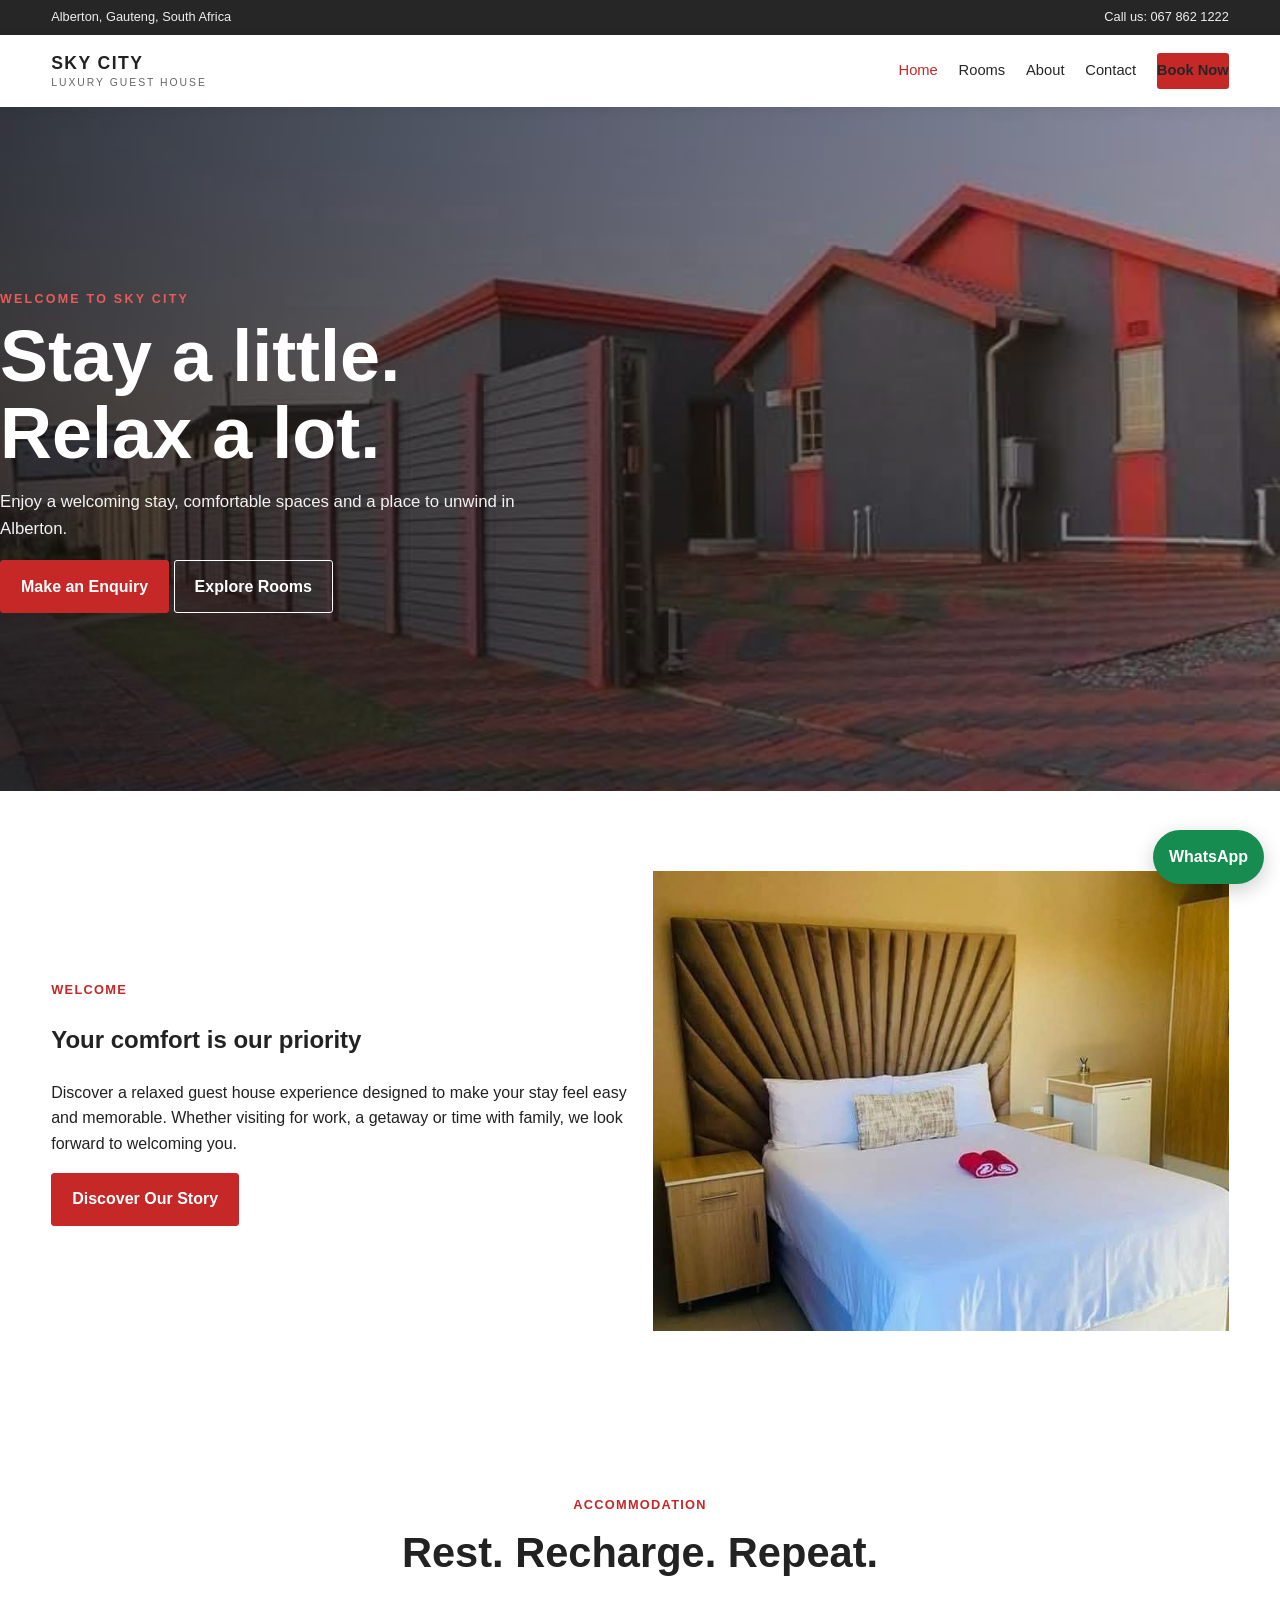
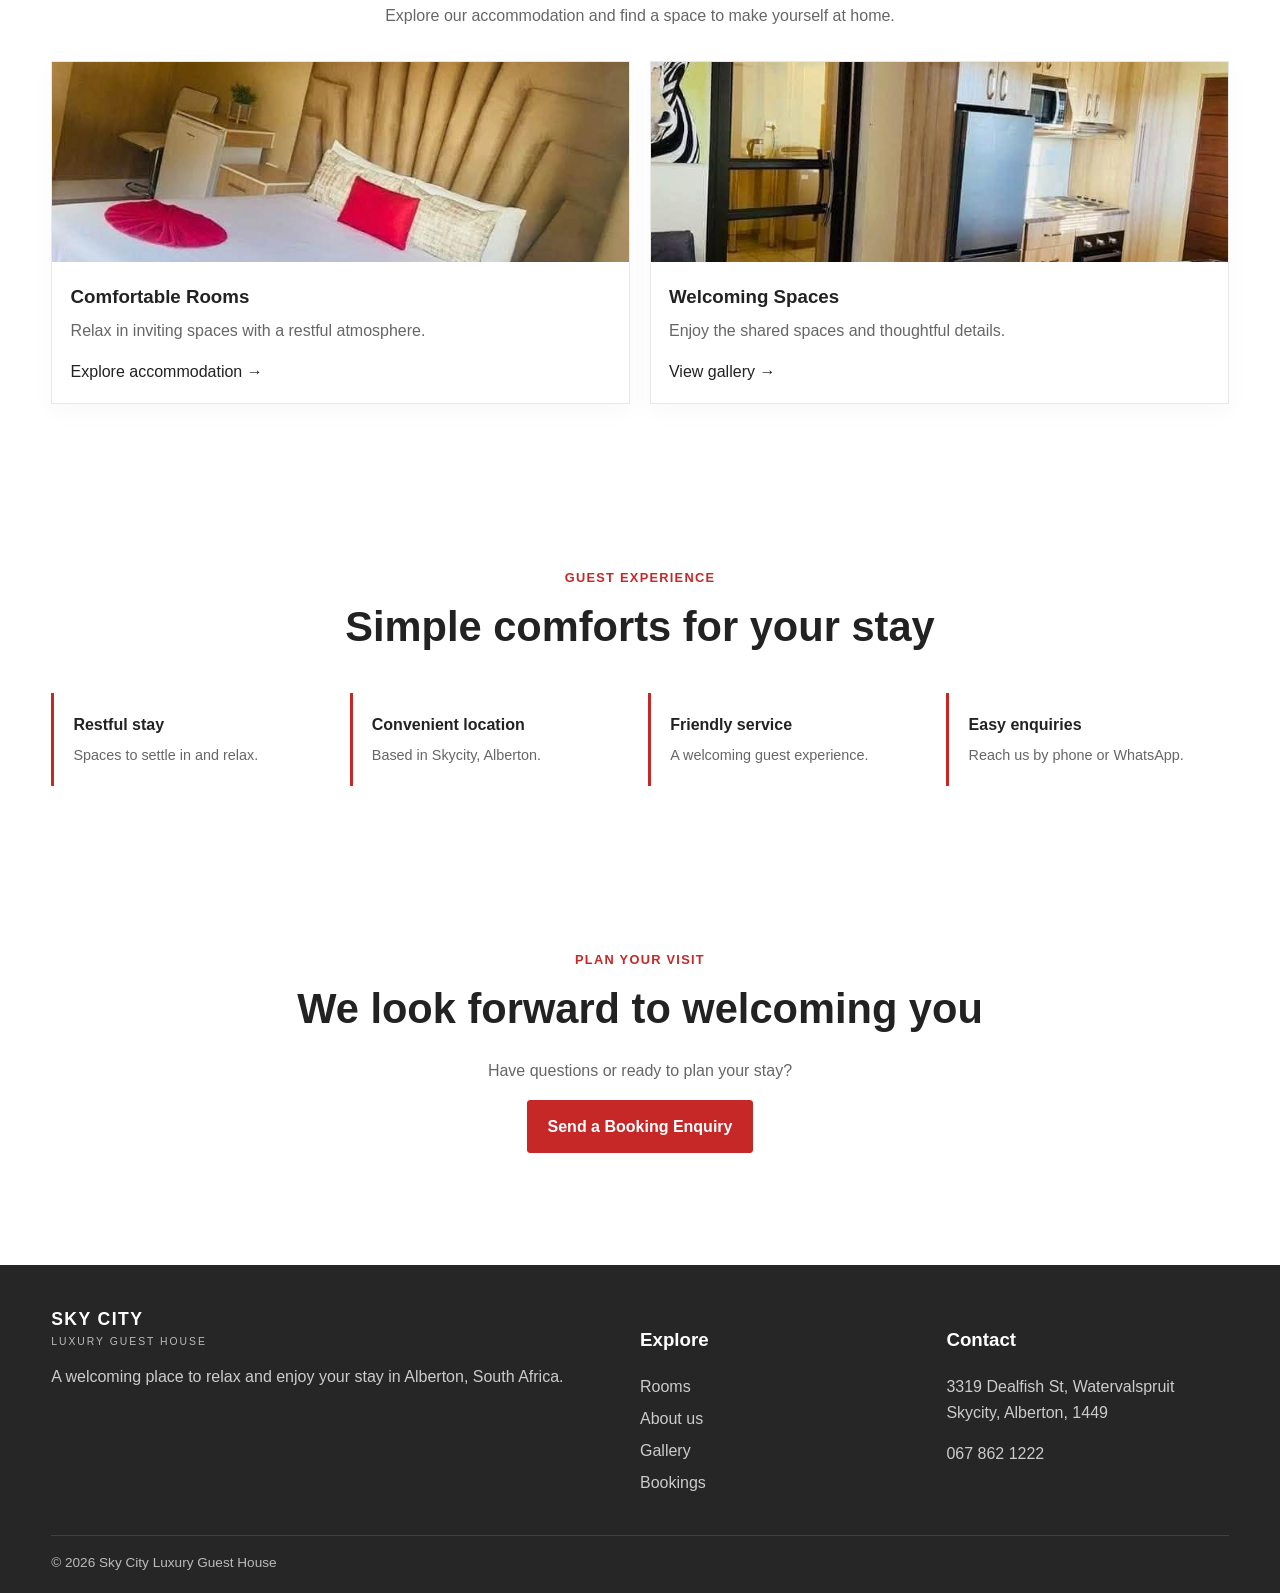
==== index.html @ a4f3d093 "Initial commit" ====
<!DOCTYPE html><html lang="en">
    <head>
        <meta charset="UTF-8">
        <meta name="viewport" content="width=device-width, initial-scale=1">
        <meta name="description" content="Welcome to Sky City Luxury Guest House in Alberton, Gauteng.">
        <title>Sky City Luxury Guest House | Home</title>
        <link rel="stylesheet" href="css/styles.css">
    </head>
    <body>
        <div class="topbar">
            <div class="container"><span>Alberton, Gauteng, South Africa</span><span>Call us: 067 862 1222</span></div>
        </div>
        <header class="header">
            <nav class="container nav-wrap" aria-label="Main navigation">
                <a class="brand" href="index.html">SKY CITY<small>LUXURY GUEST HOUSE</small></a>
                <button class="menu-toggle" aria-label="Open navigation" aria-expanded="false">☰</button>
                <ul class="nav-links">
                    <li><a class="active" href="index.html">Home</a></li>
                    <li><a href="rooms.html">Rooms</a></li><li><a href="about.html">About</a></li>
                    <li><a href="contact.html">Contact</a></li>
                    <li><a class="btn" href="booking.html">Book Now</a></li>
                </ul>
            </nav>
        </header>
        <main>
            <section class="hero">
                <img src="images/main-house.jpg" alt="Background image" class="hero-image">
                    <div class="hero-content">
                    <span class="eyebrow">Welcome to Sky City</span>
                    <h1>Stay a little.<br>Relax a lot.</h1>
                    <p>Enjoy a welcoming stay, comfortable spaces and a place to unwind in Alberton.</p>
                    <a class="btn" href="booking.html">Make an Enquiry</a> 
                    <a class="btn btn-outline" style="color:white;border-color:white" href="rooms.html">Explore Rooms</a>
                    </div>
            </section>
            <section class="section">
                <div class="container split"><div>
                    <span class="badge">Welcome</span>
                    <h2>Your comfort is our priority</h2>
                    <p>Discover a relaxed guest house experience designed to make your stay feel easy and memorable. Whether visiting for work, a getaway or time with family, we look forward to welcoming you.</p>
                    <a class="btn" href="about.html">Discover Our Story</a>
                </div>
                <img src="images/bed-room.jpg" alt="Guest house bedroom with comfortable bedding"></div>
            </section>
            <section class="section alt">
                <div class="container">
                    <div class="section-heading">
                        <span class="badge">Accommodation</span>
                        <h2>Rest. Recharge. Repeat.</h2>
                        <p>Explore our accommodation and find a space to make yourself at home.</p>
                    </div>
                    <div class="grid">
                        <article class="card">
                            <img src="images/bed-room-two.jpg" alt="Elegant guest room">
                            <div class="card-body">
                                <h3>Comfortable Rooms</h3>
                                <p>Relax in inviting spaces with a restful atmosphere.</p>
                                <a href="rooms.html">Explore accommodation →</a>
                            </div>
                        </article>
                        <article class="card">
                            <img src="images/area.jpg" alt="Guest house lounge">
                            <div class="card-body">
                                <h3>Welcoming Spaces</h3>
                                <p>Enjoy the shared spaces and thoughtful details.</p>
                                <a href="gallery.html">View gallery →</a>
                            </div>
                        </article>
                    </div>
                </div>
            </section>
            <section class="section">
                <div class="container">
                    <div class="section-heading">
                        <span class="badge">Guest Experience</span>
                        <h2>Simple comforts for your stay</h2>
                    </div>
                    <div class="feature-grid">
                        <div class="feature">
                            <h3>Restful stay</h3>
                            <p>Spaces to settle in and relax.</p>
                        </div>
                        <div class="feature">
                            <h3>Convenient location</h3>
                            <p>Based in Skycity, Alberton.</p>
                        </div>
                        <div class="feature">
                            <h3>Friendly service</h3>
                            <p>A welcoming guest experience.</p>
                        </div>
                        <div class="feature">
                            <h3>Easy enquiries</h3>
                            <p>Reach us by phone or WhatsApp.</p>
                        </div>
                    </div>
                </div>
            </section>
            <section class="section alt">
                <div class="container section-heading">
                    <span class="badge">Plan Your Visit</span>
                    <h2>We look forward to welcoming you</h2>
                    <p>Have questions or ready to plan your stay?</p>
                    <a class="btn" href="booking.html">Send a Booking Enquiry</a>
                </div>
            </section>
        </main>
        <footer class="footer">
            <div class="container footer-grid">
                <div>
                    <a class="brand" href="index.html">SKY CITY<small style="color:#bbb">LUXURY GUEST HOUSE</small></a>
                    <p>A welcoming place to relax and enjoy your stay in Alberton, South Africa.</p>
                </div>
                <div>
                    <h3>Explore</h3>
                    <ul class="footer-links"><li>
                        <a href="rooms.html">Rooms</a>
                    </li>
                    <li>
                        <a href="about.html">About us</a>
                    </li>
                    <li>
                        <a href="gallery.html">Gallery</a>
                    </li>
                    <li>
                        <a href="booking.html">Bookings</a>
                    </li>
                </ul>
            </div>
            <div>
                <h3>Contact</h3>
                <p>3319 Dealfish St, Watervalspruit Skycity, Alberton, 1449</p>
                <p><a href="tel:+27678621222">067 862 1222</a></p>
            </div>
        </div>
        <div class="container copyright">© <span id="year"></span> Sky City Luxury Guest House</div>
    </footer>
    <a class="whatsapp-float" href="https://wa.me/27678621222" target="_blank" rel="noopener">WhatsApp</a><script src="js/script.js"></script></body></html>
---- css/styles.css ----
:root{
    --charcoal:#262626;
    --gray:#737373;
    --light:#f4f4f4;
    --red:#c62828;
    --white:#fff;
    --text:#222;
    --muted:#666;
    --max:1180px
}

* {
    box-sizing:border-box
}

html {
    scroll-behavior:smooth
}

body {
    margin:0;
    font-family:Arial,Helvetica,sans-serif;
    color:var(--text);
    background:#fff;
    line-height:1.6
}

img {
    display:block;
    width:100%;
    object-fit:cover
}

a {
    color:inherit;
    text-decoration:none
}

button,input,textarea,select{
    font:inherit
}

.container{
    width:min(92%,var(--max));
    margin-inline:auto
}

.topbar{
    background:var(--charcoal);
    color:#eee;
    font-size:.8rem;
    padding:.45rem 0
}

.topbar .container{
    display:flex;
    justify-content:space-between;
    gap:1rem
}

.header{
    background:#fff;
    position:sticky;
    top:0;
    z-index:20;
    box-shadow:0 2px 12px #00000012
}

.nav-wrap{
    display:flex;
    align-items:center;
    justify-content:space-between;
    min-height:72px
}

.brand{
    font-weight:800;
    letter-spacing:.08em;
    font-size:1.1rem;
    line-height:1.15
}

.brand small{
    display:block;
    font-weight:400;
    font-size:.65rem;
    letter-spacing:.19em;
    color:var(--muted);
    margin-top:.25rem
}

.menu-toggle{
    border:0;
    background:var(--red);
    color:white;
    padding:.65rem .8rem;
    border-radius:4px;
    font-size:1.2rem;
    cursor:pointer
}

.nav-links{
    display:none;
    list-style:none;
    margin:0;
    padding:0
}

.nav-links .open {
    display:flex;
    position:absolute;
    top:72px;
    left:0;
    right:0;
    flex-direction:column;
    background:var(--charcoal);
    padding:.75rem 4%;
    gap:0
}

.nav-links a{
    color:#fff;
    display:block;
    padding:.75rem 0;
    border-bottom:1px solid #ffffff20
}

.nav-links a.active,.nav-links a:hover{
    color:#ff7777
}

.btn{
    display:inline-block;
    background:var(--red);
    color:#fff;
    padding:.8rem 1.25rem;
    border-radius:3px;
    border:1px solid var(--red);
    font-weight:700;
    transition:.2s
}

.btn:hover{
    background:#a91e1e
}

.btn-outline{
    background:transparent;
    color:var(--charcoal);
    border-color:var(--charcoal)
}

.btn-outline:hover{
    background:var(--charcoal);
    color:#fff
}

.hero {
    min-height: 68vh;
    display: flex;
    align-items: center;
    color: #fff;
    position: relative;
    overflow: hidden;
}

.hero-image {
    position: absolute;
    inset: 0;
    width: 100%;
    height: auto;
    object-fit: cover;
    object-position: center;
    z-index: 0;
}

.hero:before{
    content:"";
    position:absolute;
    inset:0;
    background:linear-gradient(90deg,#000b,#0004);
    z-index: 1;
}



.hero-content{
    position:relative;
    z-index: 2;
    max-width:680px;
    padding:4rem 0
}

.eyebrow{
    text-transform:uppercase;
    letter-spacing:.18em;
    color:#e95a5a;
    font-size:.78rem;
    font-weight:bold
}

.hero h1{
    font-size:clamp(2.1rem,9vw,4.5rem);
    line-height:1.07;
    margin:.5rem 0 1rem
}

.hero p{
    max-width:560px;
    color:#f2f2f2;
    font-size:1.05rem
}

.section{
    padding:3.6rem 0
}

.section .alt{
    background:var(--light)
}

.section-heading{
    text-align:center;
    max-width:720px;
    margin:0 auto 2rem
}

.section-heading h2{
    font-size:clamp(1.7rem,5vw,2.6rem);
    margin:.25rem 0
}

.section-heading p{
    color:var(--muted)
}

.grid{
    display:grid;
    grid-template-columns:1fr;
    gap:1.2rem
}

.card{
    background:#fff;
    border:1px solid #e8e8e8;
    box-shadow:0 8px 24px #00000008
}

.card img{
    height:200px
}

.card-body{
    padding:1.15rem
}

.card h3{
    margin:.1rem 0 .4rem
}

.card p{
    color:var(--muted);
    margin:.4rem 0 1rem
}

.feature-grid{
    display:grid;
    grid-template-columns:1fr 1fr;
    gap:1rem
}

.feature{
    padding:1.2rem;
    background:#fff;
    border-left:3px solid var(--red)
}

.feature h3{
    margin:0 0 .4rem;
    font-size:1rem
}

.feature p{
    font-size:.9rem;
    color:var(--muted);
    margin:0
}

.split{
    display:grid;
    gap:1.6rem;
    align-items:center
}

.split img{
    min-height:280px;
    max-height:460px
}

.list{
    padding-left:1.2rem
}

.list li{
    margin:.45rem 0
}



.form{
    display:grid;
    gap:1rem
}

.form label{
    display:grid;
    gap:.35rem;
    font-weight:600
}

.form input,.form select,.form textarea{
    width:100%;
    padding:.75rem;
    border:1px solid #ccc;
    border-radius:3px;
    background:#fff
}

.form textarea{
    min-height:120px
}

.contact-box{
    background:var(--charcoal);
    color:white;
    padding:1.4rem;
    border-radius:4px
}

.contact-box a{
    color:#fff
}

.map-frame{
    width:100%;
    height:320px;
    border:0
}

.footer{
    background:var(--charcoal);
    color:#fff;
    padding:2.6rem 0 1.2rem
}

.footer-grid{
    display:grid;
    gap:1.5rem
}

.footer p,.footer li{
    color:#ccc
}

.footer-links{
    list-style:none;
    padding:0
}

.footer-links li{
    margin:.4rem 0
}

.copyright{
    border-top:1px solid #ffffff20;
    padding-top:1rem;
    margin-top:1.5rem;
    font-size:.85rem;
    color:#bbb
}

.breadcrumbs{
    padding:1rem 0;
    color:var(--muted);
    font-size:.9rem
}

.page-banner{
    background:var(--charcoal);
    color:white;
    padding:3rem 0
}

.page-banner h1{
    margin:0;
    font-size:2.5rem
}

.page-banner p{
    color:#ccc;
    margin-bottom:0
}

.badge{
    display:inline-block;
    color:var(--red);
    font-weight:700;
    font-size:.8rem;
    letter-spacing:.1em;
    text-transform:uppercase
}

.whatsapp-float{
    position:fixed;
    right:1rem;
    bottom:1rem;
    z-index:15;
    background:#168c50;
    color:white;
    padding:.9rem 1rem;
    border-radius:999px;
    box-shadow:0 6px 20px #0003;
    font-weight:bold
}

.modal{
    display:none;
    position:fixed;
    inset:0;
    background:#000c;
    z-index:40;
    align-items:center;
    justify-content:center;
    padding:1rem
}

.modal.show{
    display:flex
}

.modal img{
    max-width:95vw;
    max-height:85vh;
    width:auto;
    border-radius:4px
}

.modal-close{
    position:absolute;
    top:1rem;
    right:1rem;
    color:#fff;
    background:var(--red);
    border:0;
    padding:.7rem 1rem;
    cursor:pointer;
    border-radius:4px
}
@media(min-width:650px){
    .menu-toggle{
        display:none
    }
    
    .nav-links{
        display:flex;
        align-items:center;
        gap:1.3rem
    }
    
    .nav-links a{
        color:var(--charcoal);
        padding:.4rem 0;
        border:0;
        font-size:.92rem
    }
    
    .nav-links a.active,.nav-links a:hover{
        color:var(--red)
    }

    .hero {
        min-height: 76vh;
    }
    
    .grid{
        grid-template-columns:repeat(2,1fr)
    }
    
    .split{
        grid-template-columns:1fr 1fr
    }
    
    .feature-grid{
        grid-template-columns:repeat(4,1fr)
    }
    
    .gallery-grid{
        grid-template-columns:repeat(3,1fr)
    }
    
    .gallery-grid img,.gallery-grid img:first-child{
        height:230px;
        grid-column:auto
    }
    
    .footer-grid{
        grid-template-columns:2fr 1fr 1fr
    }
    
    .hero{
        min-height:76vh
    }
}


@media(min-width:950px){
    .grid .rooms-grid{
        grid-template-columns:repeat(3,1fr)
    }
    
    .gallery-grid{
        grid-template-columns:repeat(4,1fr)
    }
    
    .gallery-grid img:nth-child(4n+1){
        grid-column:span 2
    }
    
    .section{
        padding:5rem 0
    }
}
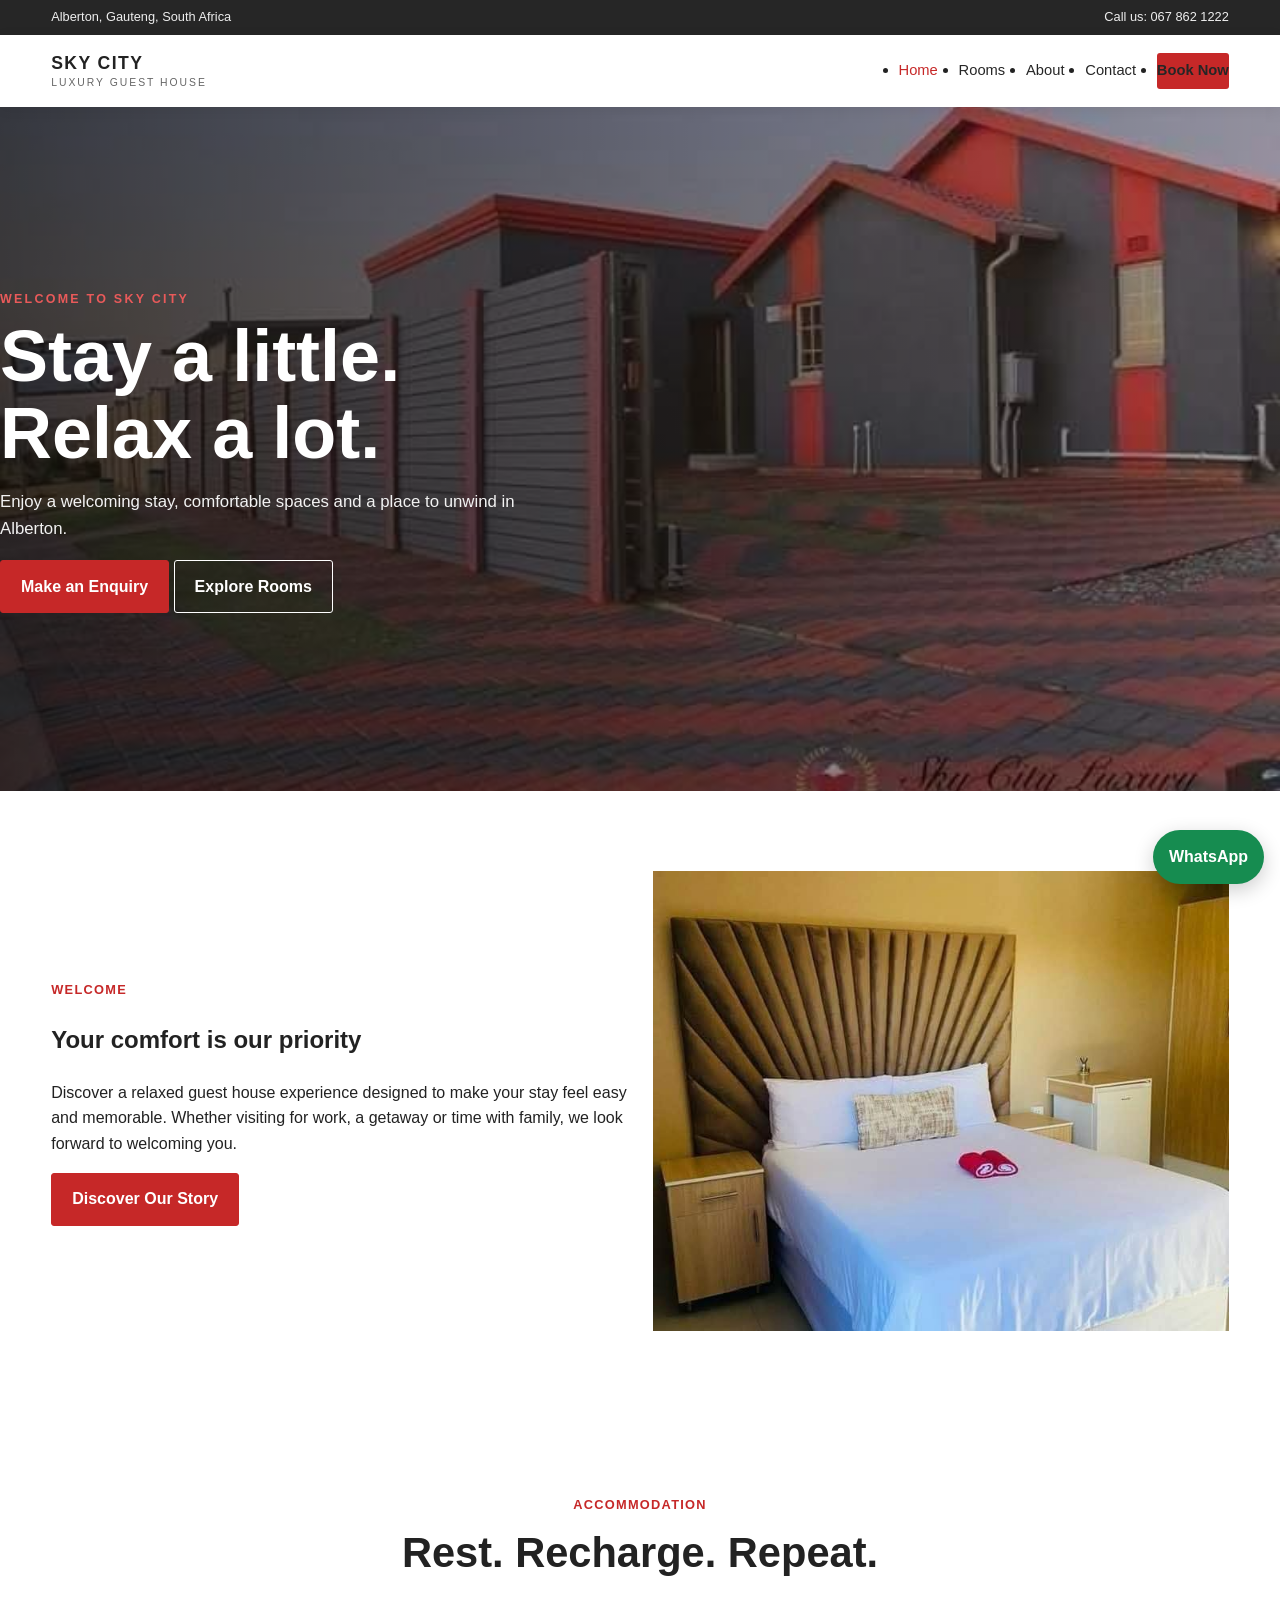
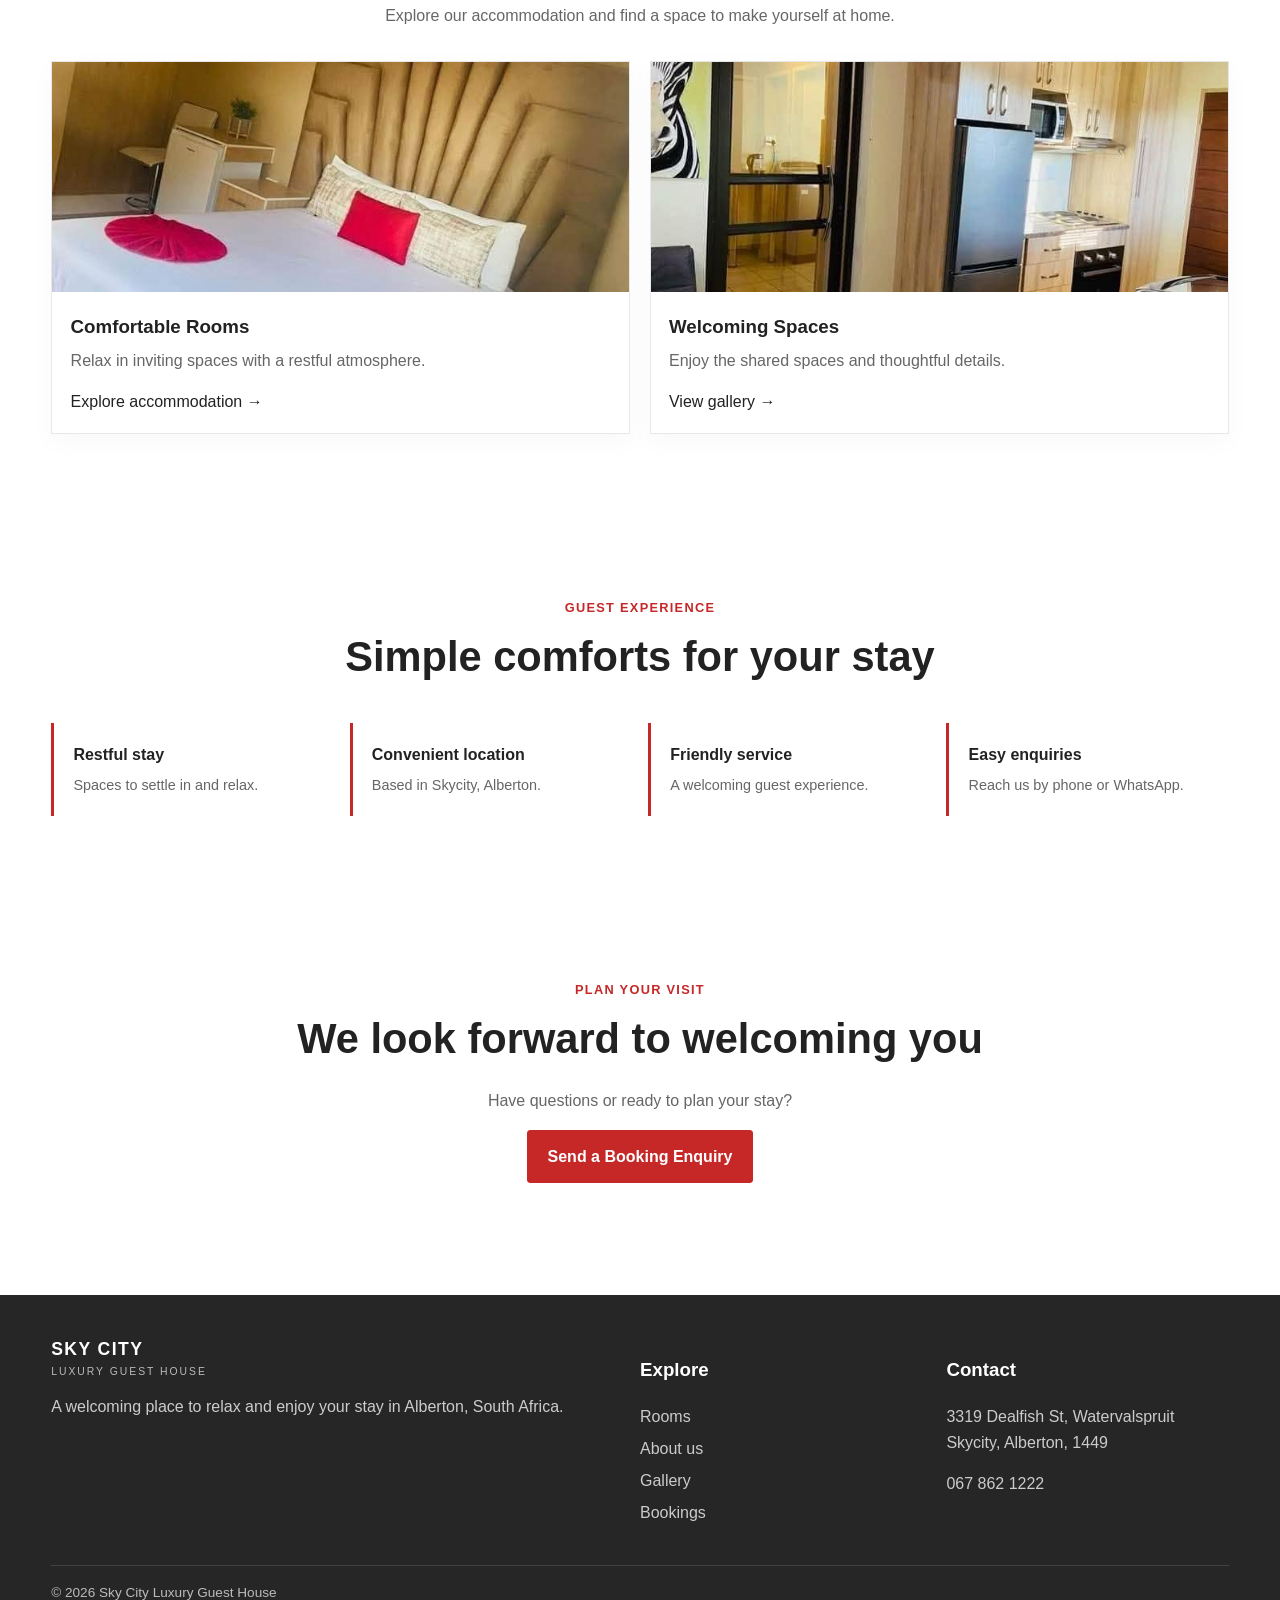
==== commit 552676fd: "mobile" ====
--- a/index.html
+++ b/index.html
@@ -5,13 +5,14 @@
         <meta name="description" content="Welcome to Sky City Luxury Guest House in Alberton, Gauteng.">
         <title>Sky City Luxury Guest House | Home</title>
         <link rel="stylesheet" href="css/styles.css">
+        <script src="js/script.js" defer></script>
     </head>
     <body>
         <div class="topbar">
             <div class="container"><span>Alberton, Gauteng, South Africa</span><span>Call us: 067 862 1222</span></div>
         </div>
         <header class="header">
-            <nav class="container nav-wrap" aria-label="Main navigation">
+            <nav class="container nav-wrap">
                 <a class="brand" href="index.html">SKY CITY<small>LUXURY GUEST HOUSE</small></a>
                 <button class="menu-toggle" aria-label="Open navigation" aria-expanded="false">☰</button>
                 <ul class="nav-links">
@@ -133,5 +134,7 @@
             </div>
         </div>
         <div class="container copyright">© <span id="year"></span> Sky City Luxury Guest House</div>
+        <a class="whatsapp-float" href="https://wa.me/27678621222" target="_blank" rel="noopener">WhatsApp</a>
     </footer>
-    <a class="whatsapp-float" href="https://wa.me/27678621222" target="_blank" rel="noopener">WhatsApp</a><script src="js/script.js"></script></body></html>
+    </body>
+</html>
--- a/css/styles.css
+++ b/css/styles.css
@@ -99,23 +99,20 @@
     cursor:pointer
 }
 
-.nav-links{
-    display:none;
-    list-style:none;
-    margin:0;
-    padding:0
-}
-
-.nav-links .open {
-    display:flex;
-    position:absolute;
-    top:72px;
-    left:0;
-    right:0;
-    flex-direction:column;
-    background:var(--charcoal);
-    padding:.75rem 4%;
-    gap:0
+.nav-links {
+    display: none;
+}
+
+.nav-links.open {
+    display: flex;
+    position: absolute;
+    top: 72px;
+    left: 0;
+    right: 0;
+    flex-direction: column;
+    background: var(--charcoal);
+    padding: .75rem 4%;
+    gap: 0;
 }
 
 .nav-links a{
@@ -168,7 +165,7 @@
     position: absolute;
     inset: 0;
     width: 100%;
-    height: auto;
+    height: 100%;
     object-fit: cover;
     object-position: center;
     z-index: 0;
@@ -247,7 +244,7 @@
 }
 
 .card img{
-    height:200px
+    height:230px
 }
 
 .card-body{
@@ -305,7 +302,22 @@
     margin:.45rem 0
 }
 
-
+.gallery-grid{
+    display:grid;
+    grid-template-columns:1fr 1fr;
+    gap:.6rem
+}
+
+.gallery-grid img{
+    height:190px;
+    cursor:pointer;
+    border-radius:3px
+}
+
+.gallery-grid img:first-child{
+    grid-column:span 2;
+    height:240px
+}
 
 .form{
     display:grid;
